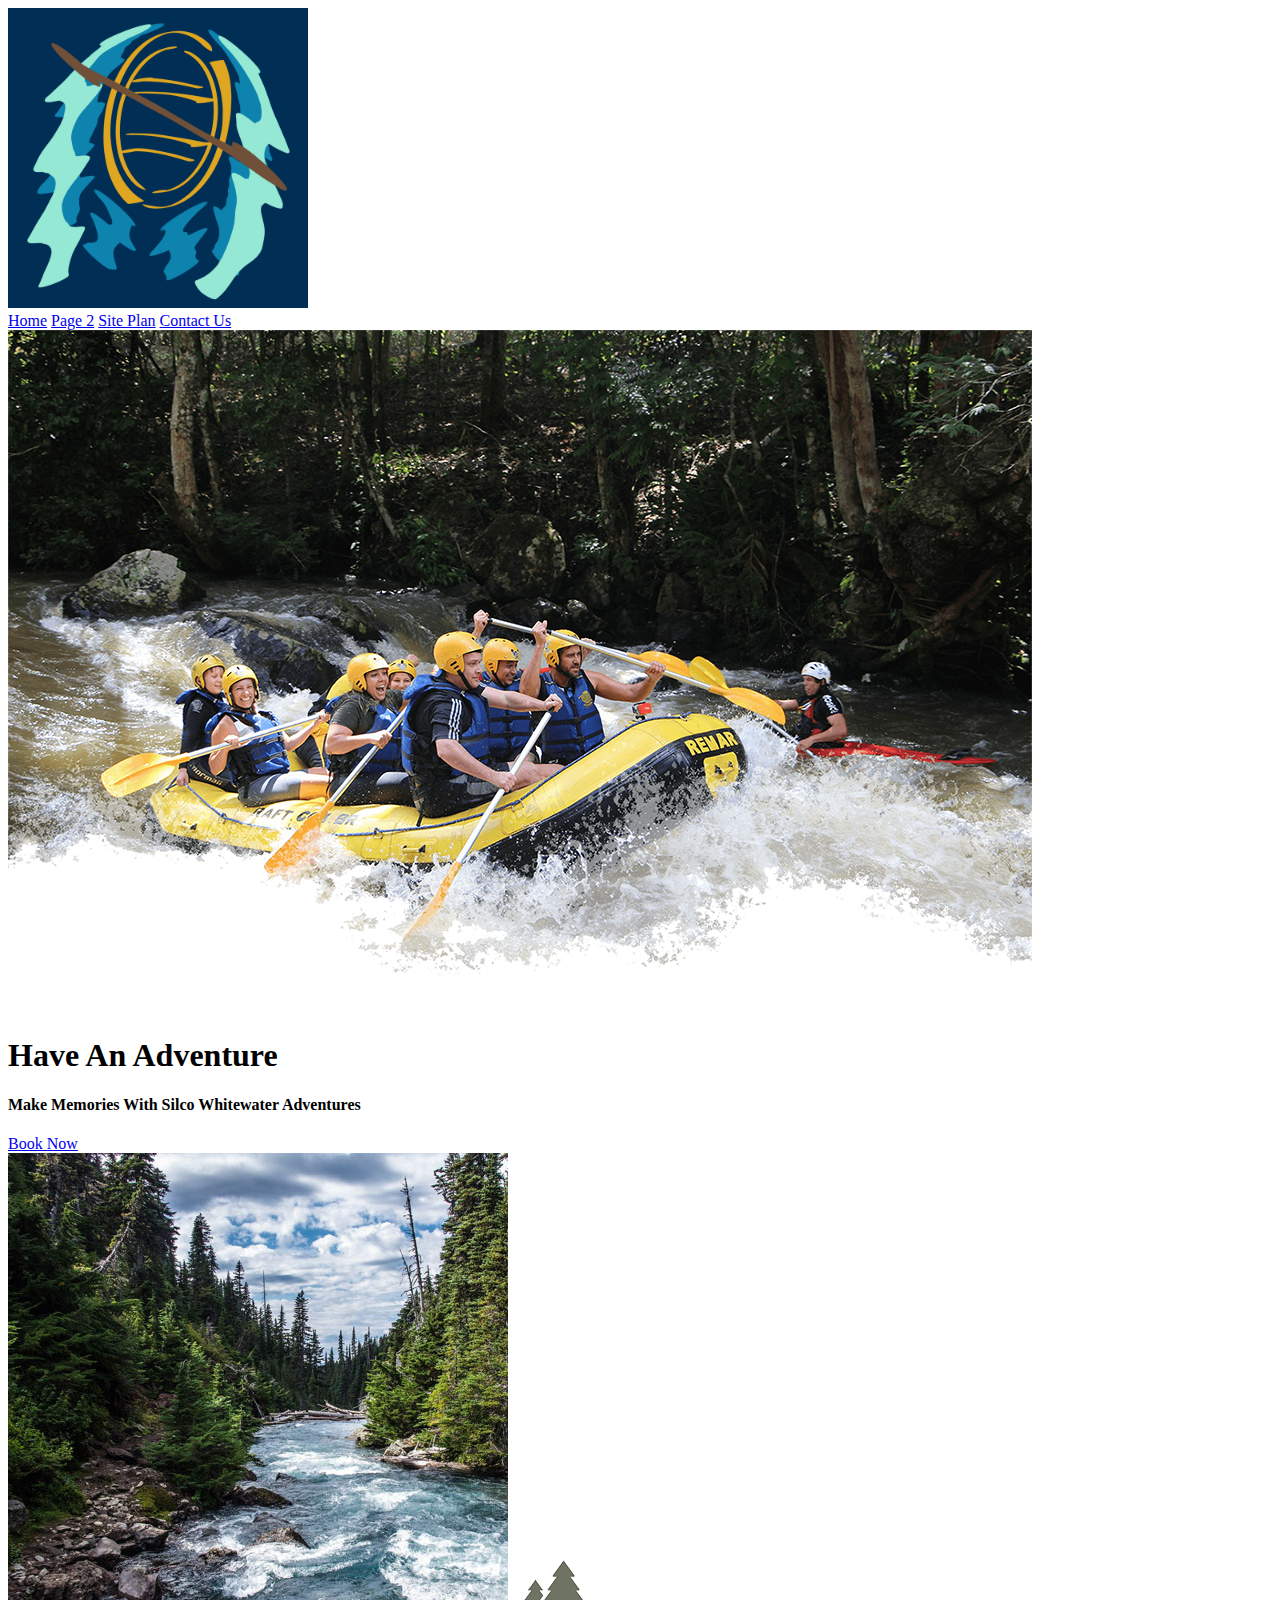
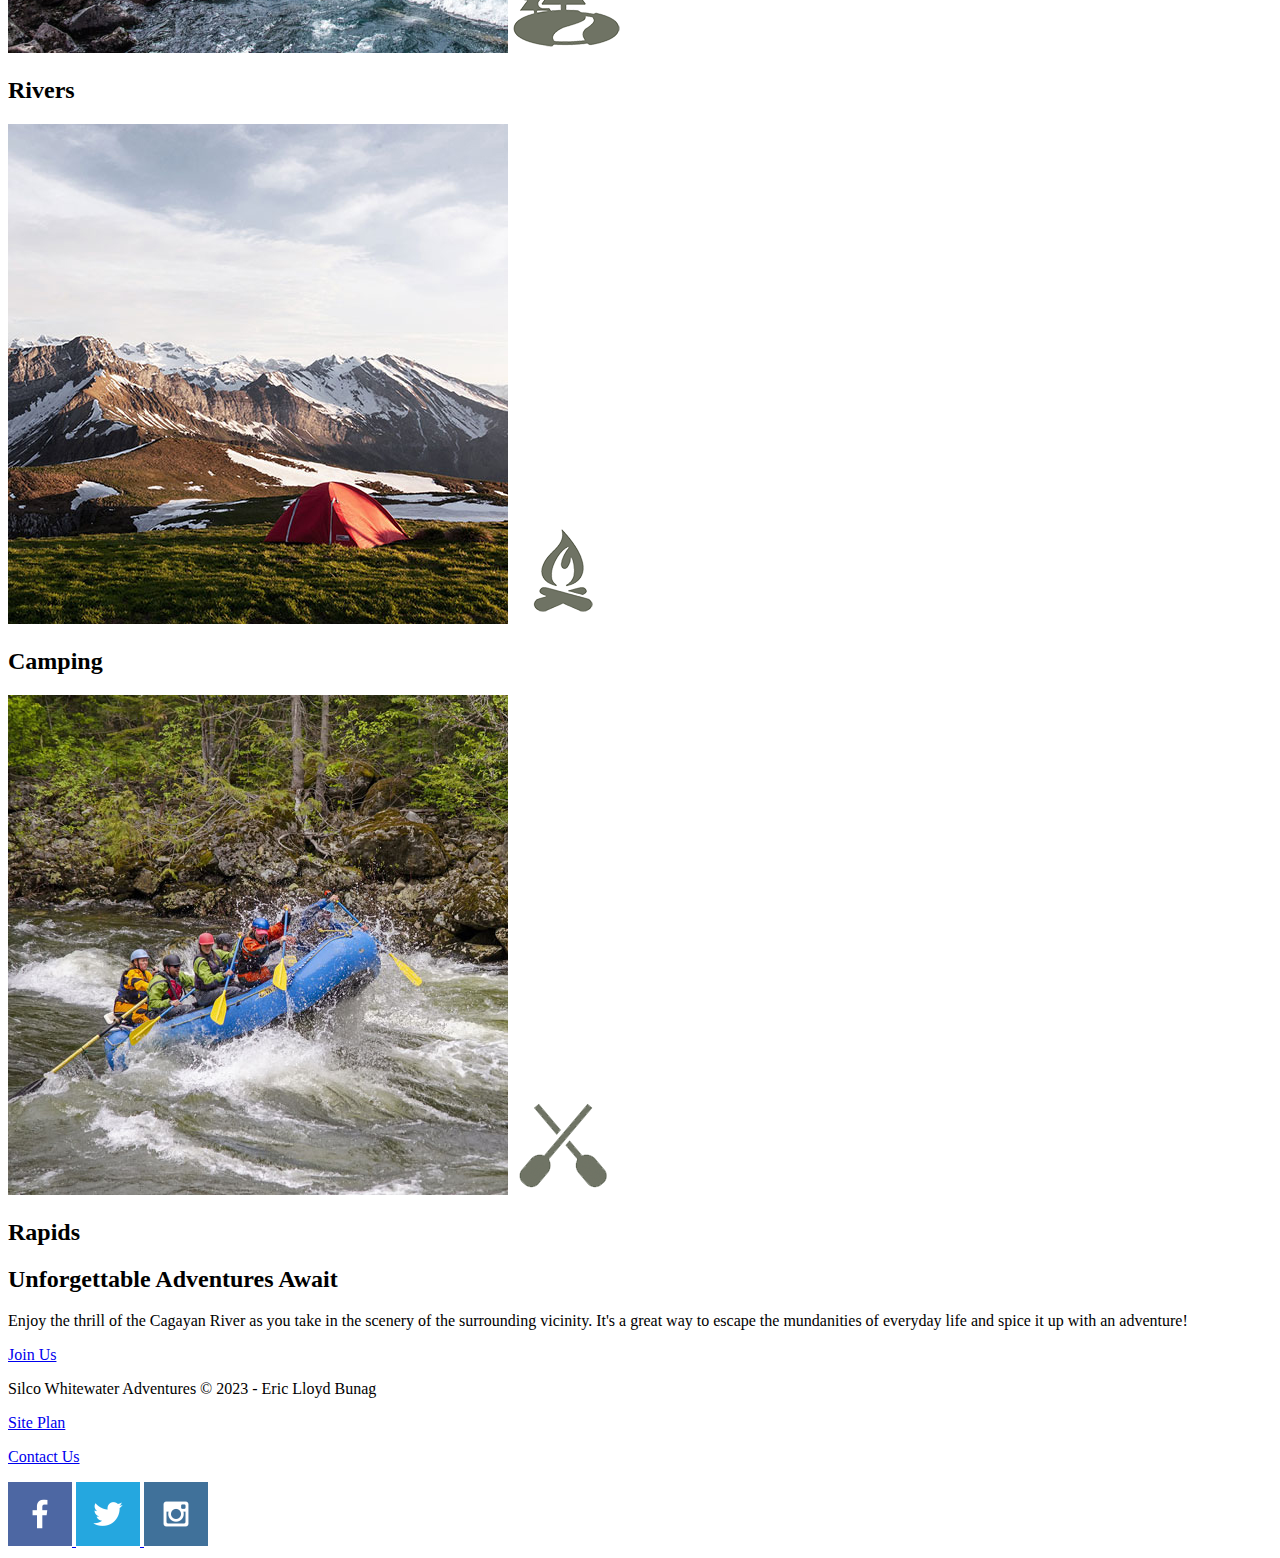
==== wwr/index.html @ 4bffbc76 "Added homepage for whitewater rafting site." ====
<!DOCTYPE html>
<html lang="en">
<head>
    <meta charset="UTF-8">
    <meta http-equiv="X-UA-Compatible" content="IE=edge">
    <meta name="viewport" content="width=device-width, initial-scale=1.0">
    <title>Silco Whitewater Adventures</title>
</head>
<body>
    <header>
        <a id="logo2hp" href="index.html">
            <img class="logo" src="silcowwrlogo.jpg" width="300" height="300" alt="Silco Logo">
        </a>
        <nav>
            <a href="index.html">Home</a>
            <a href="#">Page 2</a>
            <a href="site-plan-rafting.html">Site Plan</a>
            <a href="contactus.html">Contact Us</a>
        </nav>
    </header>
    <div id="hero">
        <div id="hero-box">
            <img id="hero-img" src="images/hero.png" alt="People enjoying kayaking">
        </div>
        <section id="hero-msg">
            <h1 class="home-title">
                Have An Adventure
            </h1>
            <h4>
                Make Memories With Silco Whitewater Adventures
            </h4>
            <div class="button-box">
                <a class="book" href="contactus.html">
                    Book Now
                </a>
            </div>
        </section>
    </div>
    <main class="home-grid">
        <section class="rivers-card">
            <img class="card-img" src="images/rivers.jpg" alt="river in forest">
            <img class="icon" src="images/river_icon.png" alt="river icon">
            <h2>Rivers</h2>
        </section>
        <section class="camping-card">
            <img class="card-img" src="images/camping.jpg" alt="tent in mountains">
            <img class="icon" src="images/fire_icon.png" alt="fire icon">
            <h2>Camping</h2>
        </section>
        <section class="rapids-card">
            <img class="card-img" src="images/rapids.jpg" alt="rafting boat">
            <img class="icon" src="images/oars.png" alt="oars icon">
            <h2>Rapids</h2>
        </section>
        <section class="msg">
            <h2>
                Unforgettable Adventures Await
            </h2>
            <p>
                Enjoy the thrill of the Cagayan River as you take in the scenery of the surrounding vicinity. 
                It's a great way to escape the mundanities of everyday life and spice it up with an adventure!
            </p>
        <a class='join' href="rivers.html">Join Us</a>
        </section>
    </main>
    <footer>
        <p>Silco Whitewater Adventures &copy; 2023 - Eric Lloyd Bunag</p>
        <p><a href="site-plan-rafting.html">Site Plan</a></p>
        <p><a href="contactus.html">Contact Us</a></p>
        <div class="social">
            <a href="https://facebook.com">
                <img src="images/facebook.png" alt="fb icon">
            </a>
            <a href="https://twitter.com">
                <img src="images/twitter.png" alt="twitter icon">
            </a>
            <a href="https://instagram.com">
                <img src="images/instagram.png" alt="instagram icon">
            </a>
        </div>
    </footer>
</body>
</html>
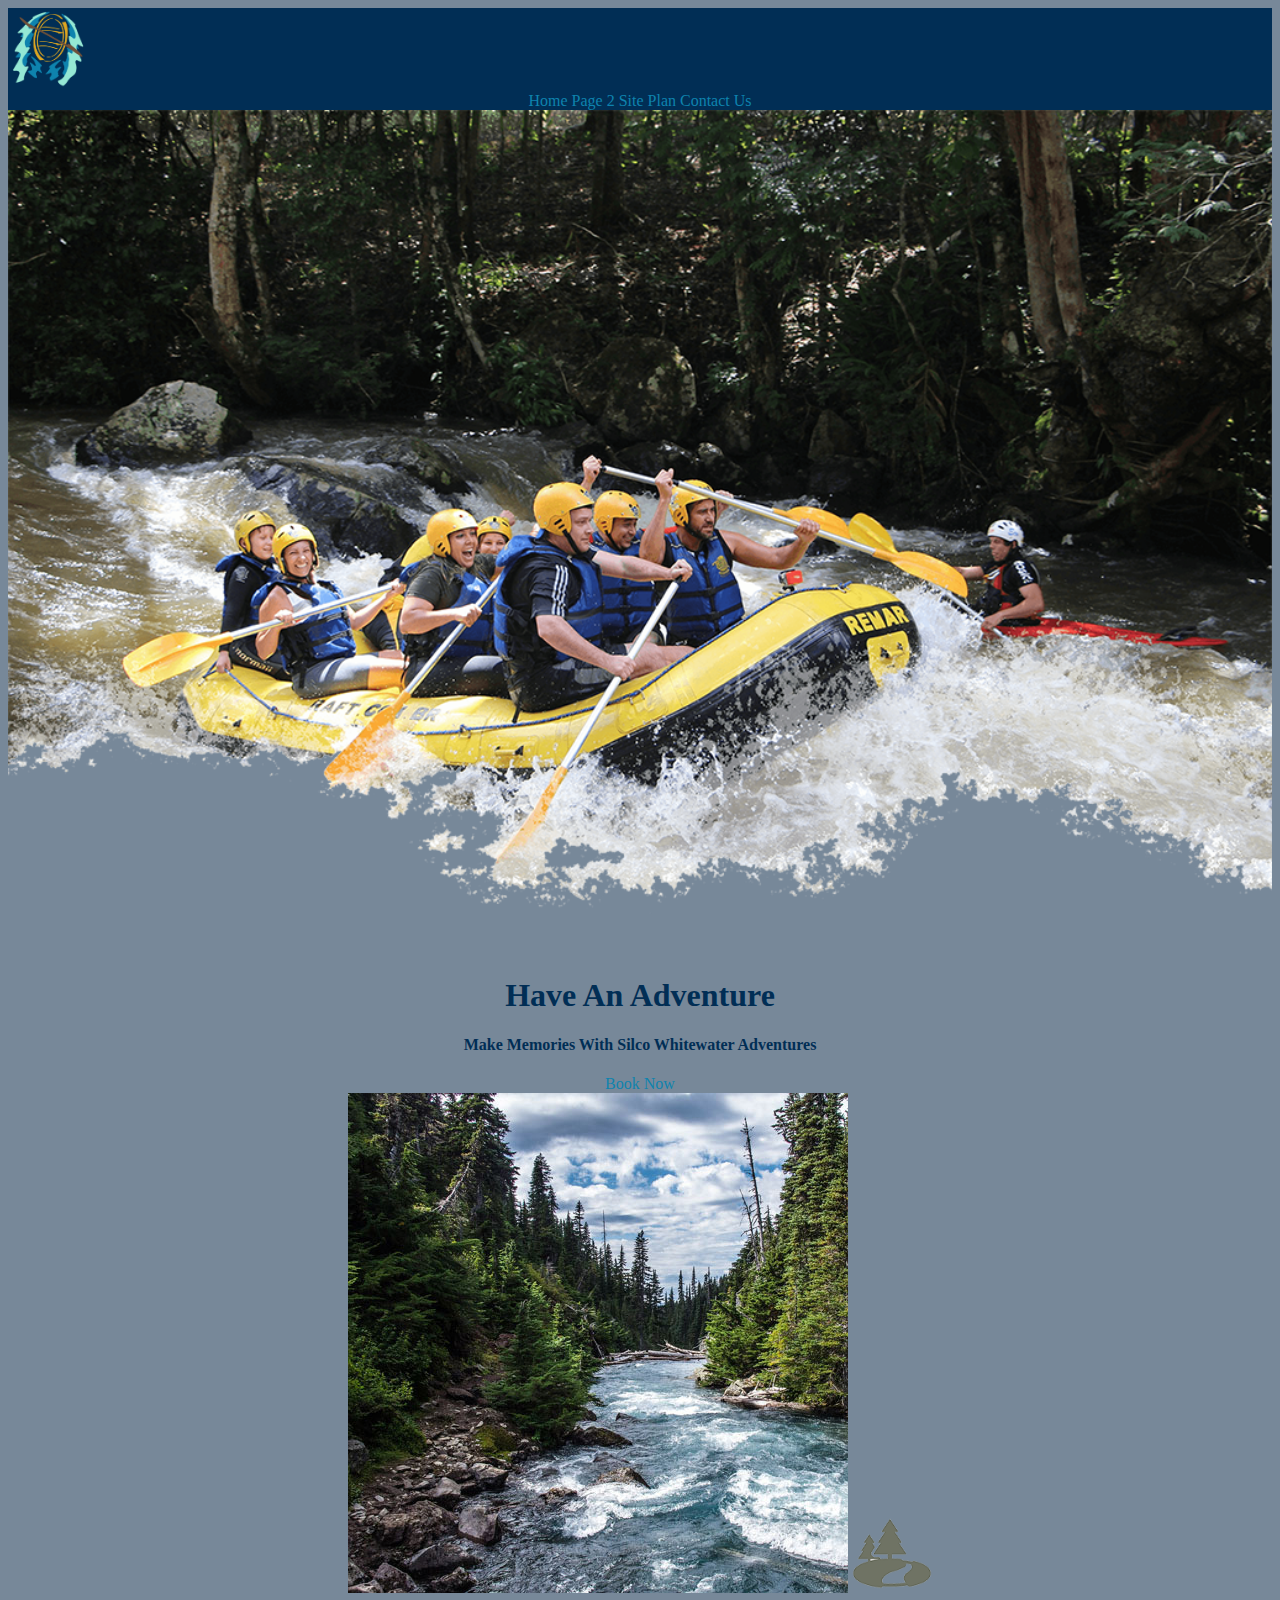
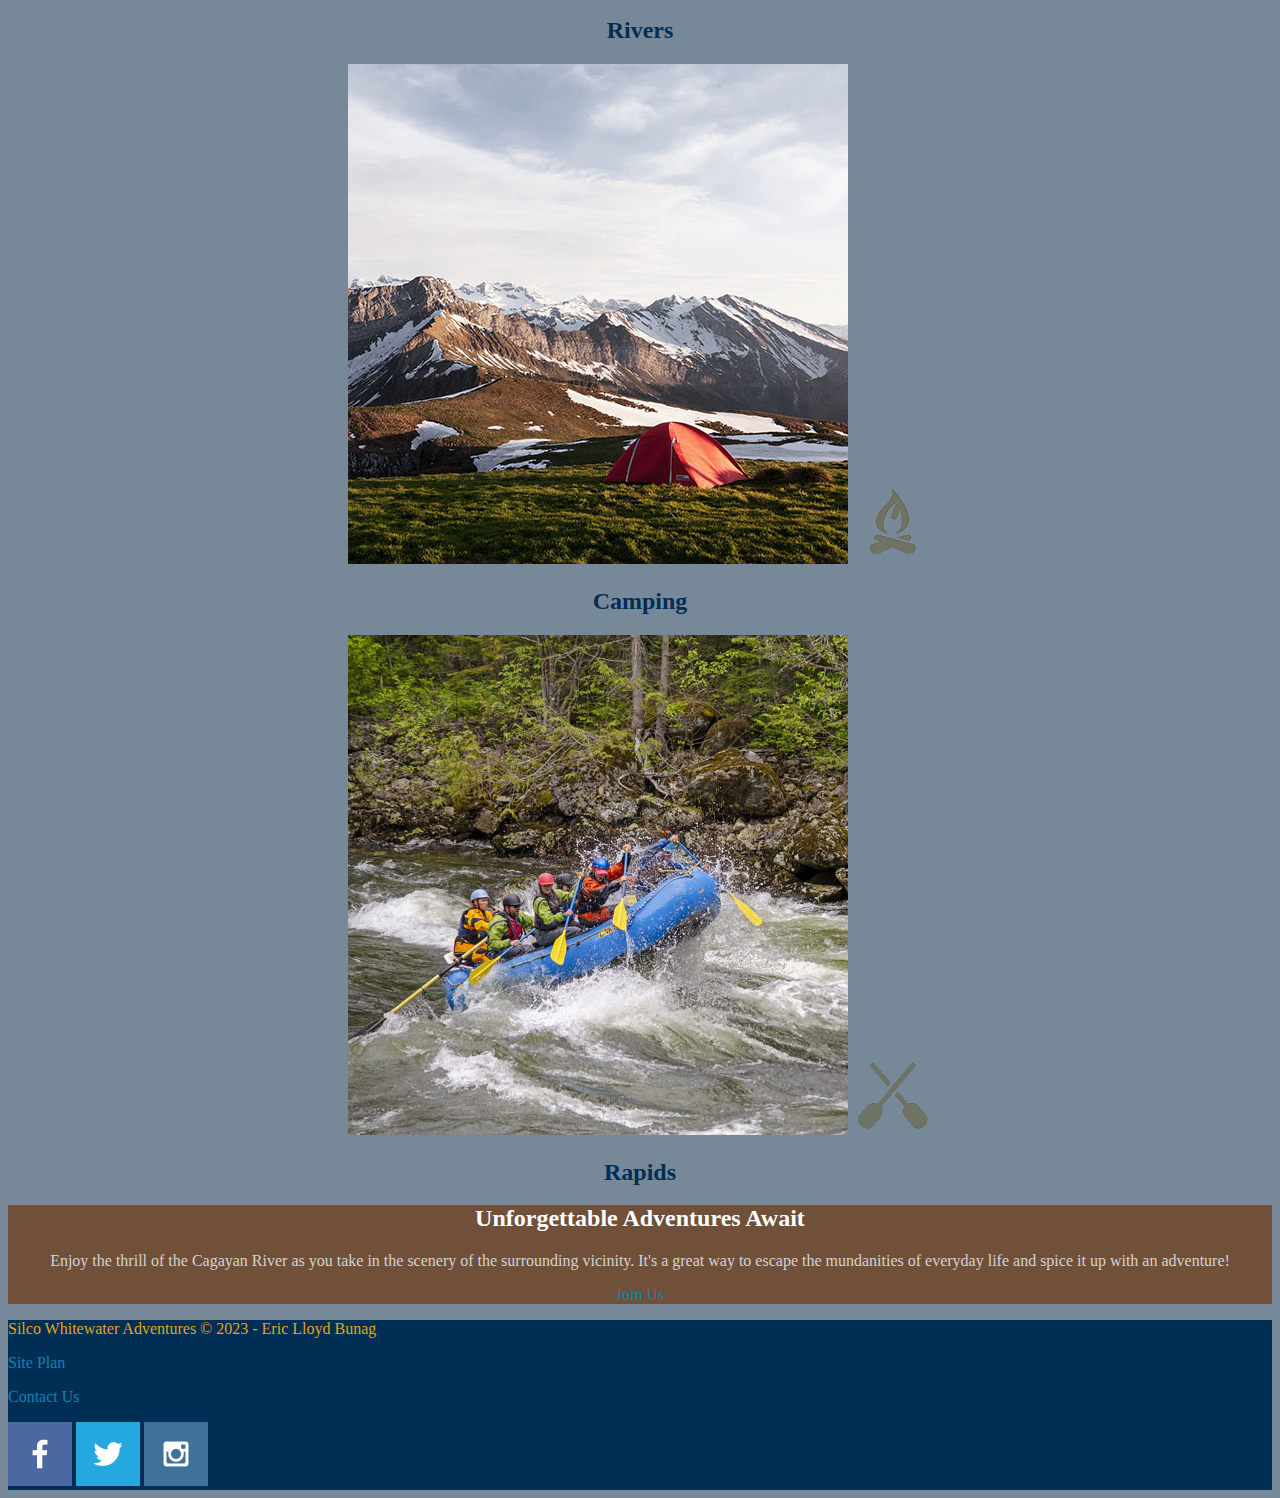
==== commit a827ede2: "Added CSS to Homepage" ====
--- a/wwr/index.html
+++ b/wwr/index.html
@@ -1,83 +1,87 @@
 <!DOCTYPE html>
 <html lang="en">
 <head>
+    <link rel="stylesheet" href="styles/style.css">
     <meta charset="UTF-8">
     <meta http-equiv="X-UA-Compatible" content="IE=edge">
     <meta name="viewport" content="width=device-width, initial-scale=1.0">
     <title>Silco Whitewater Adventures</title>
 </head>
 <body>
-    <header>
-        <a id="logo2hp" href="index.html">
-            <img class="logo" src="silcowwrlogo.jpg" width="300" height="300" alt="Silco Logo">
-        </a>
-        <nav>
-            <a href="index.html">Home</a>
-            <a href="#">Page 2</a>
-            <a href="site-plan-rafting.html">Site Plan</a>
-            <a href="contactus.html">Contact Us</a>
-        </nav>
-    </header>
-    <div id="hero">
-        <div id="hero-box">
-            <img id="hero-img" src="images/hero.png" alt="People enjoying kayaking">
+    <div id = "content">
+        <header>
+            <a id="logo2hp" href="index.html">
+                <img class="logo" src="silcowwrlogo.jpg" width="300" height="300" alt="Silco Logo">
+            </a>
+            <nav>
+                <a target="_blank" href="index.html">Home</a>
+                <a target="_blank" href="#">Page 2</a>
+                <a target="_blank" href="site-plan-rafting.html">Site Plan</a>
+                <a target="_blank" href="contactus.html">Contact Us</a>
+            </nav>
+        </header>
+        <div id="hero">
+            <div id="hero-box">
+                <img id="hero-img" src="images/hero.png" alt="People enjoying kayaking">
+            </div>
+            <section id="hero-msg">
+                <h1 class="home-title">
+                    Have An Adventure
+                </h1>
+                <h4>
+                    Make Memories With Silco Whitewater Adventures
+                </h4>
+                <div class="button-box">
+                    <a class="book" href="contactus.html">
+                        Book Now
+                    </a>
+                </div>
+            </section>
         </div>
-        <section id="hero-msg">
-            <h1 class="home-title">
-                Have An Adventure
-            </h1>
-            <h4>
-                Make Memories With Silco Whitewater Adventures
-            </h4>
-            <div class="button-box">
-                <a class="book" href="contactus.html">
-                    Book Now
+        <main class="home-grid">
+            <section class="rivers-card">
+                <img class="card-img" src="images/rivers.jpg" alt="river in forest">
+                <img class="icon" src="images/river_icon.png" alt="river icon">
+                <h2>Rivers</h2>
+            </section>
+            <section class="camping-card">
+                <img class="card-img" src="images/camping.jpg" alt="tent in mountains">
+                <img class="icon" src="images/fire_icon.png" alt="fire icon">
+                <h2>Camping</h2>
+            </section>
+            <section class="rapids-card">
+                <img class="card-img" src="images/rapids.jpg" alt="rafting boat">
+                <img class="icon" src="images/oars.png" alt="oars icon">
+                <h2>Rapids</h2>
+            </section>
+            <div i="background"></div>
+            <section class="msg">
+                <h2>
+                    Unforgettable Adventures Await
+                </h2>
+                <p>
+                    Enjoy the thrill of the Cagayan River as you take in the scenery of the surrounding vicinity. 
+                    It's a great way to escape the mundanities of everyday life and spice it up with an adventure!
+                </p>
+            <a class='join' href="rivers.html">Join Us</a>
+            </section>
+        </main>
+        <footer>
+            <p>Silco Whitewater Adventures &copy; 2023 - Eric Lloyd Bunag</p>
+            <p><a href="site-plan-rafting.html">Site Plan</a></p>
+            <p><a href="contactus.html">Contact Us</a></p>
+            <div class="social">
+                <a href="https://facebook.com">
+                    <img src="images/facebook.png" alt="fb icon">
+                </a>
+                <a href="https://twitter.com">
+                    <img src="images/twitter.png" alt="twitter icon">
+                </a>
+                <a href="https://instagram.com">
+                    <img src="images/instagram.png" alt="instagram icon">
                 </a>
             </div>
-        </section>
+        </footer>
     </div>
-    <main class="home-grid">
-        <section class="rivers-card">
-            <img class="card-img" src="images/rivers.jpg" alt="river in forest">
-            <img class="icon" src="images/river_icon.png" alt="river icon">
-            <h2>Rivers</h2>
-        </section>
-        <section class="camping-card">
-            <img class="card-img" src="images/camping.jpg" alt="tent in mountains">
-            <img class="icon" src="images/fire_icon.png" alt="fire icon">
-            <h2>Camping</h2>
-        </section>
-        <section class="rapids-card">
-            <img class="card-img" src="images/rapids.jpg" alt="rafting boat">
-            <img class="icon" src="images/oars.png" alt="oars icon">
-            <h2>Rapids</h2>
-        </section>
-        <section class="msg">
-            <h2>
-                Unforgettable Adventures Await
-            </h2>
-            <p>
-                Enjoy the thrill of the Cagayan River as you take in the scenery of the surrounding vicinity. 
-                It's a great way to escape the mundanities of everyday life and spice it up with an adventure!
-            </p>
-        <a class='join' href="rivers.html">Join Us</a>
-        </section>
-    </main>
-    <footer>
-        <p>Silco Whitewater Adventures &copy; 2023 - Eric Lloyd Bunag</p>
-        <p><a href="site-plan-rafting.html">Site Plan</a></p>
-        <p><a href="contactus.html">Contact Us</a></p>
-        <div class="social">
-            <a href="https://facebook.com">
-                <img src="images/facebook.png" alt="fb icon">
-            </a>
-            <a href="https://twitter.com">
-                <img src="images/twitter.png" alt="twitter icon">
-            </a>
-            <a href="https://instagram.com">
-                <img src="images/instagram.png" alt="instagram icon">
-            </a>
-        </div>
-    </footer>
 </body>
 </html>--- a/wwr/styles/style.css
+++ b/wwr/styles/style.css
@@ -0,0 +1,57 @@
+div content {
+    max-width: 1600px;
+    margin: 0 auto;
+}
+
+nav, #hero-msg h1, h4, .button-box, main section {
+    text-align: center;
+}
+
+#background {
+    height: 725px;
+}
+
+header, footer {
+    background-color: #012E55;
+    color: #DFA621;
+}
+
+body {
+    background-color: lightslategray;
+}
+
+nav a:hover, footer a:hover, .book:hover, .join:hover {
+    background-color: #0E83AE;
+    color: white;
+}
+
+nav a, footer a, .book, .join {
+    color: #0E83AE;
+    text-decoration: none;
+}
+
+.msg, .msg h2 {
+    background-color: #705039;
+    color: white;
+}
+
+#background {
+    background-color: #DFA621;
+}
+
+.msg p{
+    color: lightgrey;
+}
+
+.home-title, h4, h2 {
+    color: #012E55;
+}
+
+.logo, .icon {
+    width: 80px;
+    height: 80px;
+}
+
+#hero-img {
+    width: 100%;
+}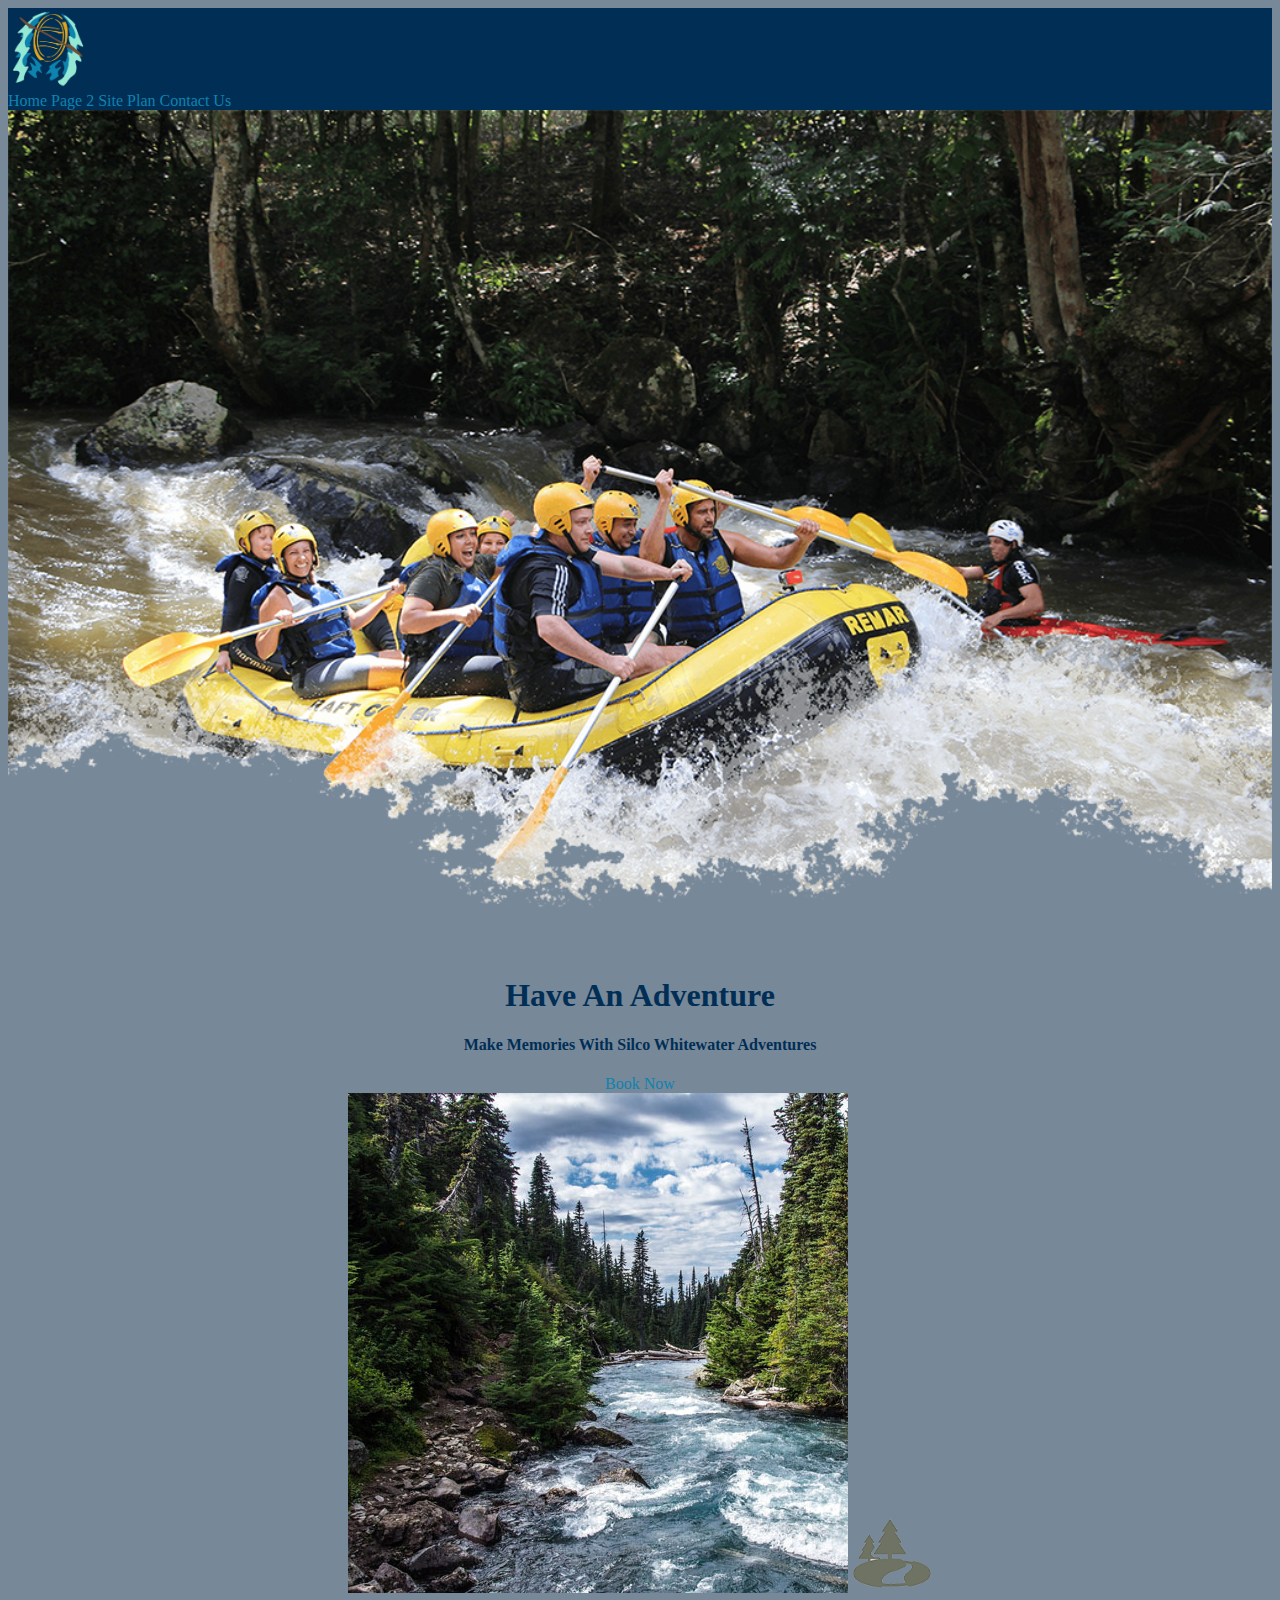
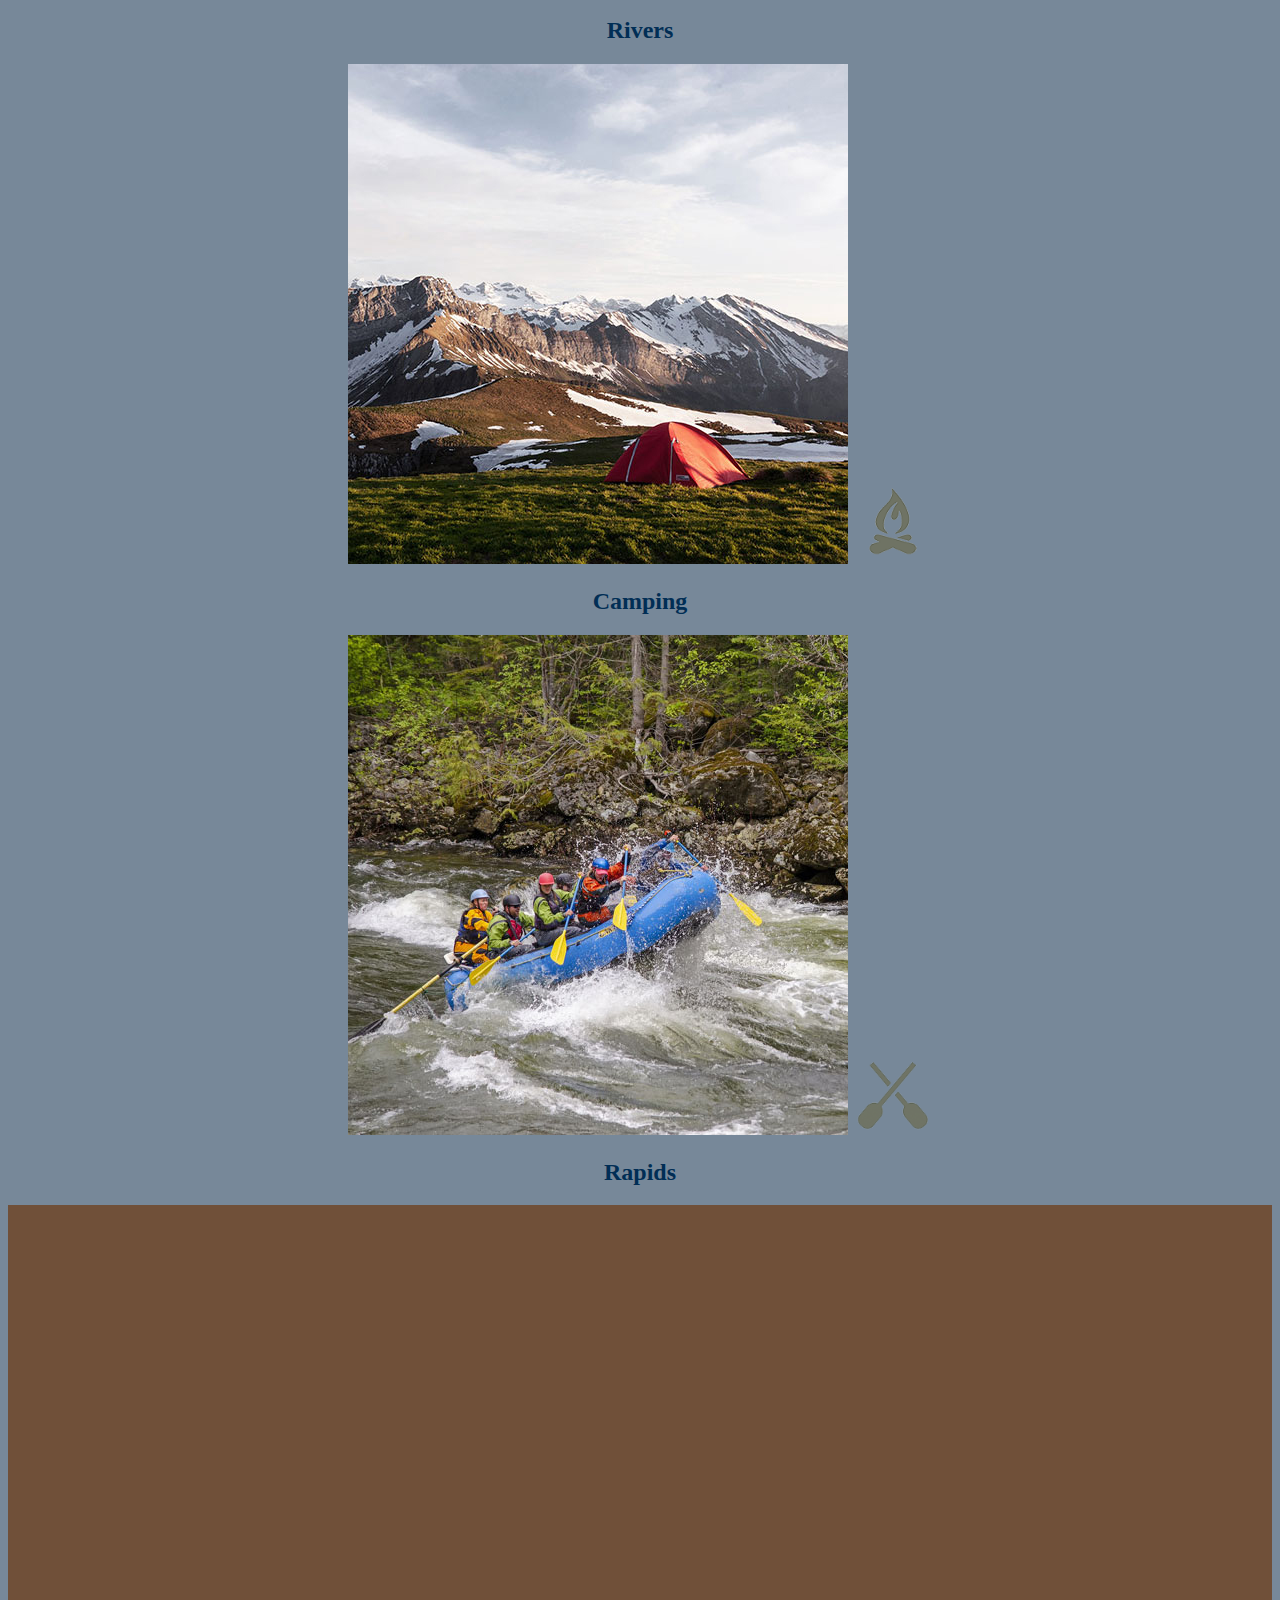
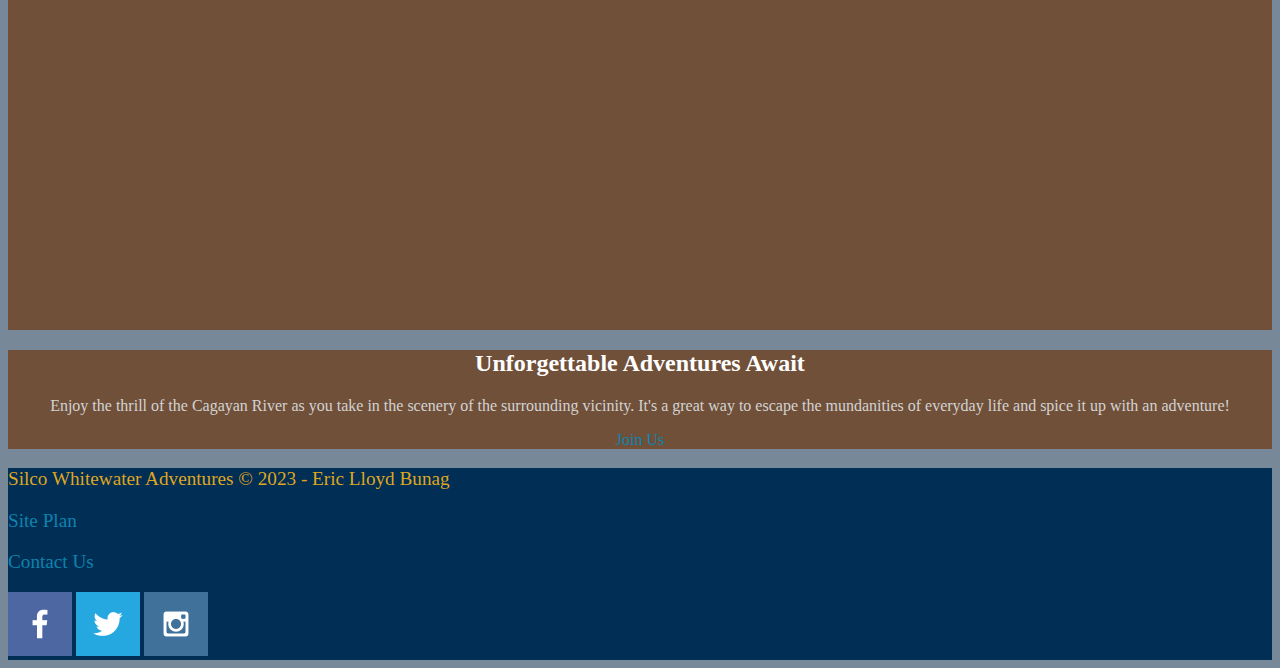
==== commit 4011477a: "Edited hp style 2" ====
--- a/wwr/index.html
+++ b/wwr/index.html
@@ -54,7 +54,7 @@
                 <img class="icon" src="images/oars.png" alt="oars icon">
                 <h2>Rapids</h2>
             </section>
-            <div i="background"></div>
+            <div id="background"></div>
             <section class="msg">
                 <h2>
                     Unforgettable Adventures Await
--- a/wwr/styles/style.css
+++ b/wwr/styles/style.css
@@ -3,7 +3,7 @@
     margin: 0 auto;
 }
 
-nav, #hero-msg h1, h4, .button-box, main section {
+#hero-msg h1, h4, .button-box, main section {
     text-align: center;
 }
 
@@ -36,7 +36,8 @@
 }
 
 #background {
-    background-color: #DFA621;
+    background-color: #705039;
+    height: 725px;
 }
 
 .msg p{
@@ -54,4 +55,12 @@
 
 #hero-img {
     width: 100%;
-}+}
+
+footer p {
+    font-size: 1.2em;
+}  
+
+footer p a:hover {
+    text-decoration: underline;
+}   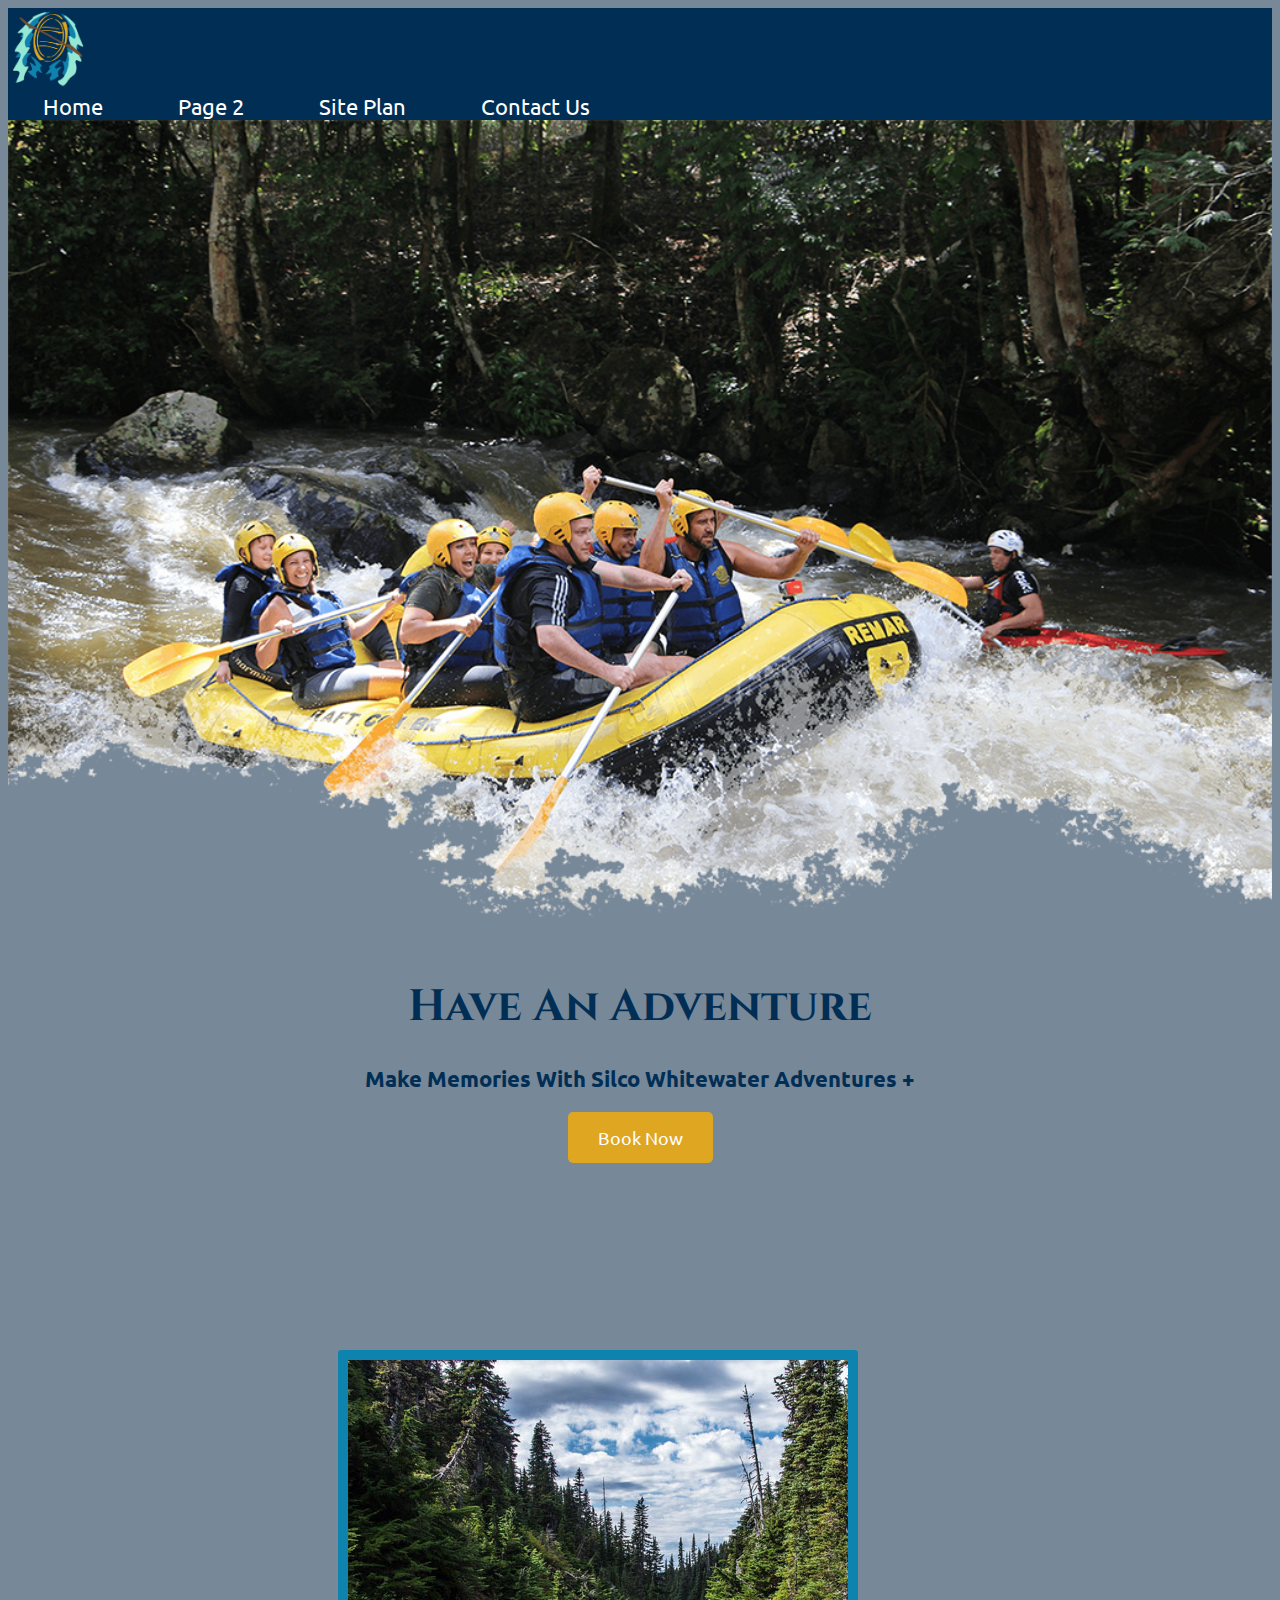
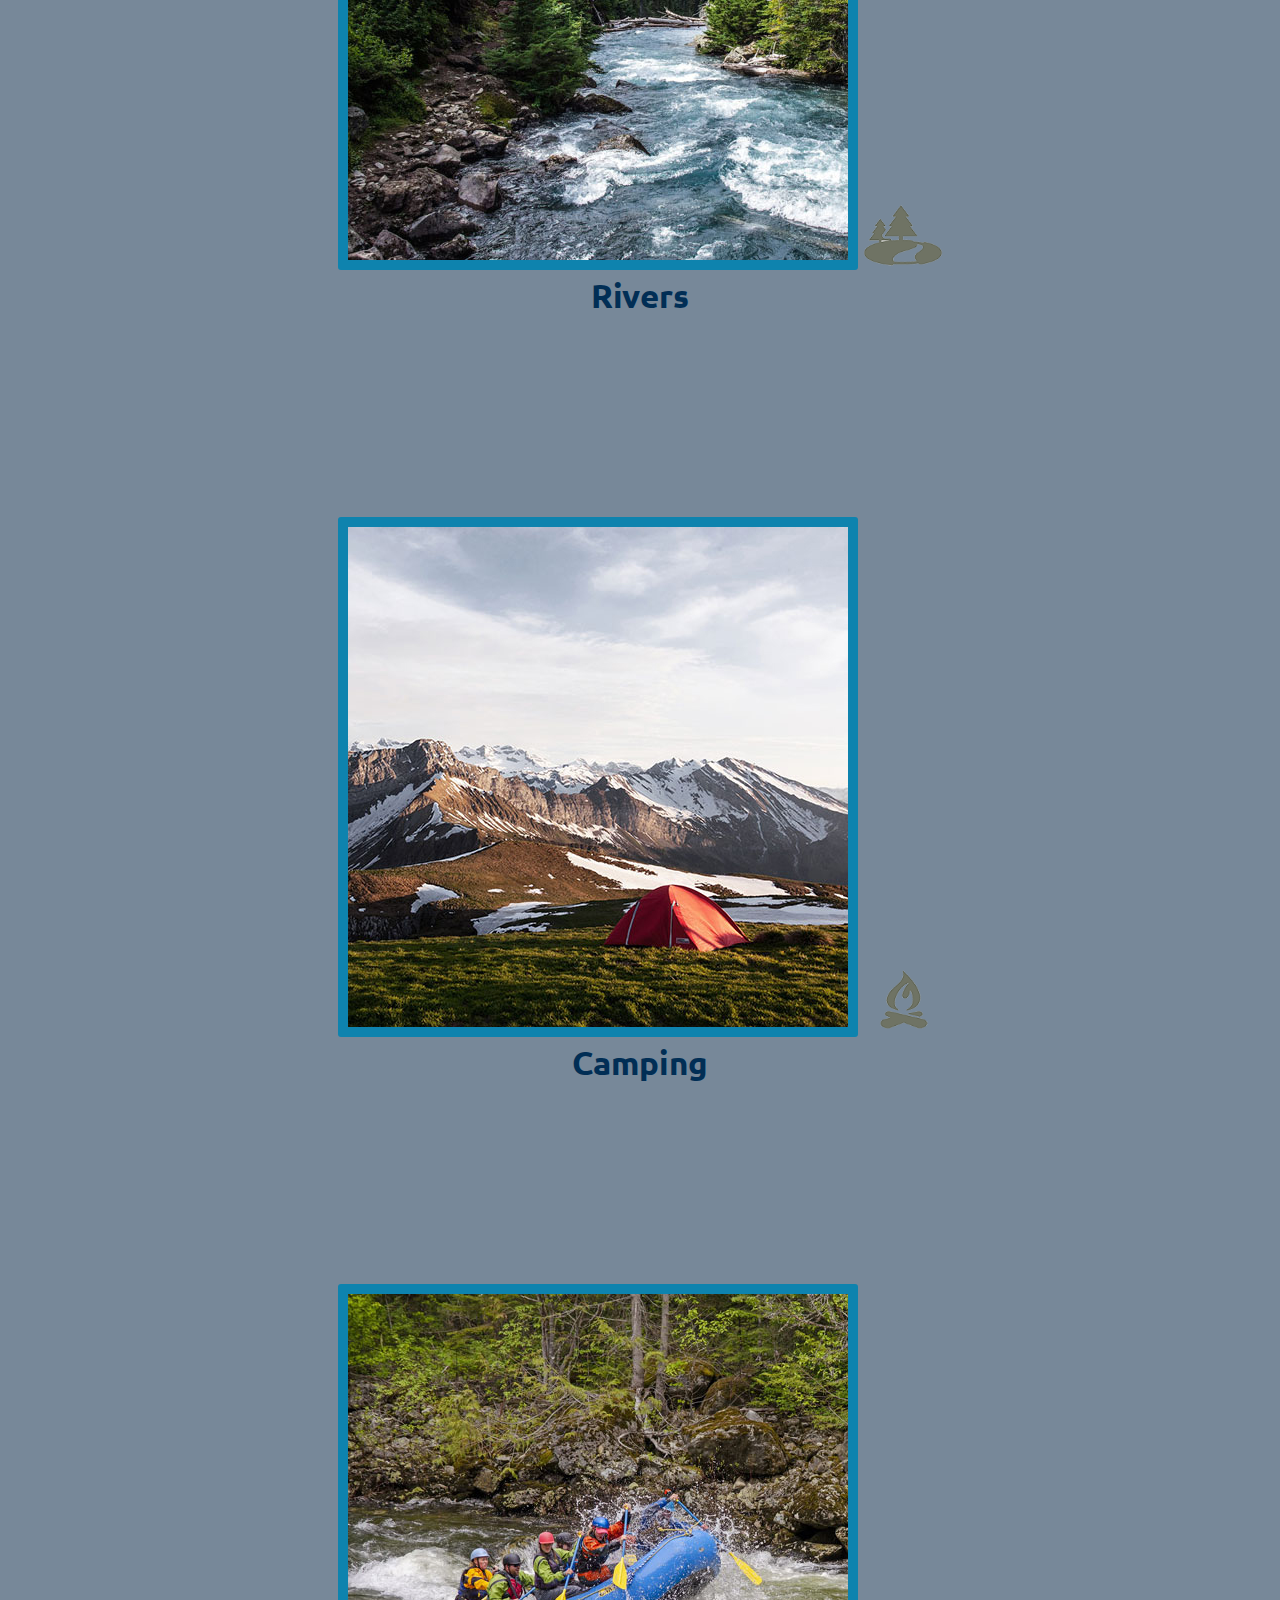
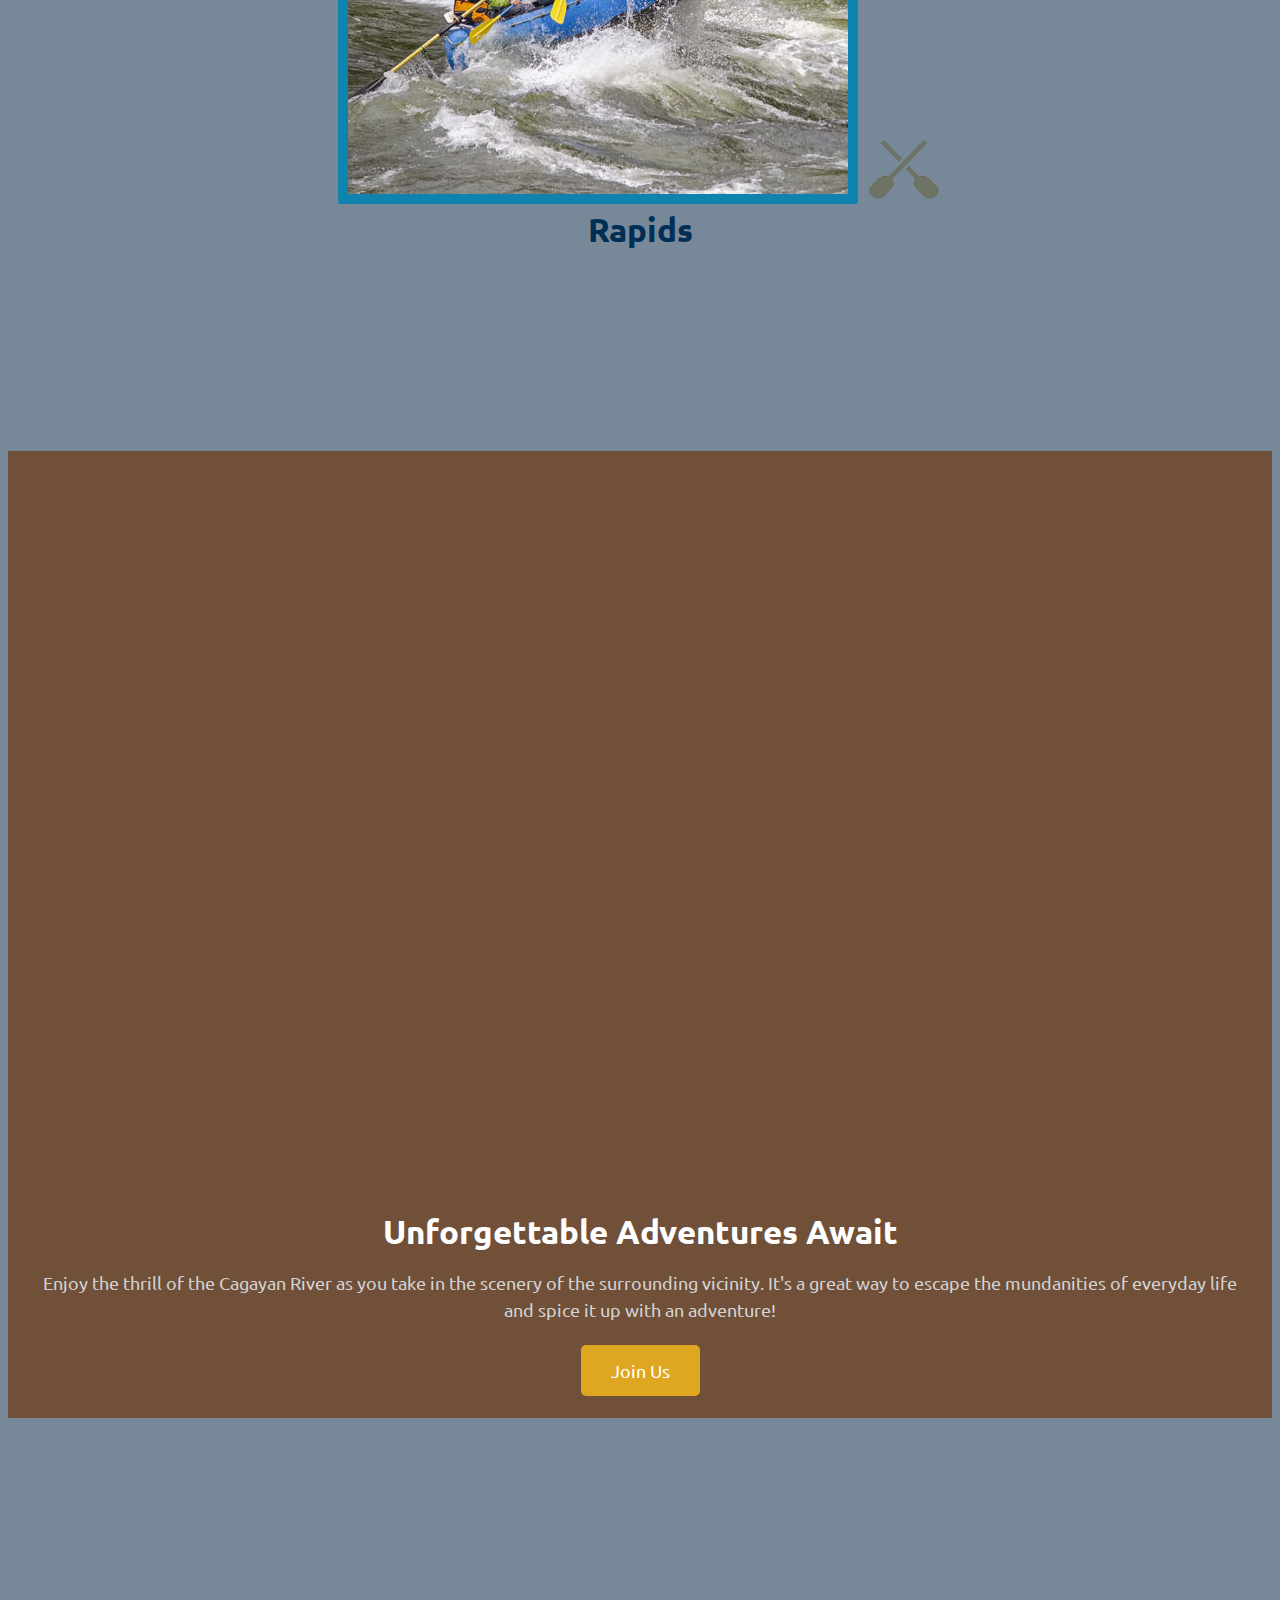
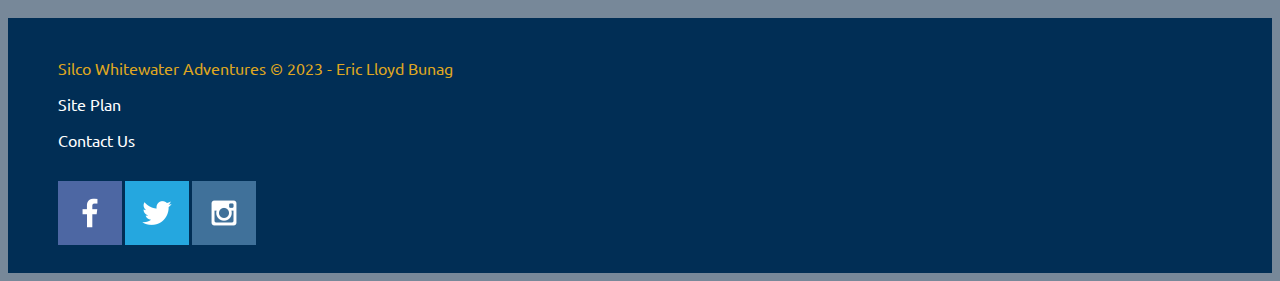
==== commit 9de8de4a: "Added font styles, sizes and boxes" ====
--- a/wwr/index.html
+++ b/wwr/index.html
@@ -30,7 +30,7 @@
                 </h1>
                 <h4>
                     Make Memories With Silco Whitewater Adventures
-                </h4>
++                </h4>
                 <div class="button-box">
                     <a class="book" href="contactus.html">
                         Book Now
--- a/wwr/styles/style.css
+++ b/wwr/styles/style.css
@@ -1,66 +1,104 @@
+@import url('https://fonts.googleapis.com/css2?family=Cinzel:wght@500&family=Inter:wght@300&family=Merriweather&family=Ubuntu&display=swap');
+
 div content {
     max-width: 1600px;
     margin: 0 auto;
 }
 
+/*The following are styles for text*/
+
 #hero-msg h1, h4, .button-box, main section {
     text-align: center;
 }
-
-#background {
-    height: 725px;
+main section img {
+    box-sizing: border-box;
 }
-
 header, footer {
     background-color: #012E55;
     color: #DFA621;
 }
-
 body {
     background-color: lightslategray;
+    font-size: 22px;
+    font-family: 'Ubuntu', 'Inter,', sans-serif;
 }
-
+.home-title {
+    font-size: 2em;
+    font-family: 'Cinzel', 'Merriweather', serif;
+    margin-top: 10px;
+}
+h2 {
+    margin: 0;
+}
 nav a:hover, footer a:hover, .book:hover, .join:hover {
     background-color: #0E83AE;
     color: white;
 }
-
+footer {
+    font-size: .6em;
+    padding: 25px 50px;
+    margin-top: 200px;
+}
+footer .social img {
+    padding-top: 15px;
+}
 nav a, footer a, .book, .join {
-    color: #0E83AE;
+    color: white;
     text-decoration: none;
 }
-
+nav a {
+    padding: 35px;
+}
+.book, .join{
+    background-color: #DFA621;
+    font-size: 18px;
+    padding: 15px 30px;
+    margin-top: 50px;
+    border-radius: 5px;
+}
 .msg, .msg h2 {
     background-color: #705039;
     color: white;
 }
-
+.msg {
+    padding: 35px;
+}
 #background {
     background-color: #705039;
     height: 725px;
 }
-
 .msg p{
     color: lightgrey;
+    line-height: 1.5em;
+    font-size: .8em;
+    padding-bottom: 15px;
 }
-
 .home-title, h4, h2 {
     color: #012E55;
 }
-
 .logo, .icon {
     width: 80px;
     height: 80px;
 }
-
 #hero-img {
     width: 100%;
 }
-
 footer p {
     font-size: 1.2em;
 }  
-
 footer p a:hover {
     text-decoration: underline;
-}   +}
+#logo_link {
+    padding-top: 5px;
+}
+.icon {
+    padding-top: 10px;
+}
+.rivers-card, .camping-card, .rapids-card{
+    margin: 200px 0;
+}
+.card-img {
+    border: 10px solid #0E83AE;
+    border-radius: 3px;
+}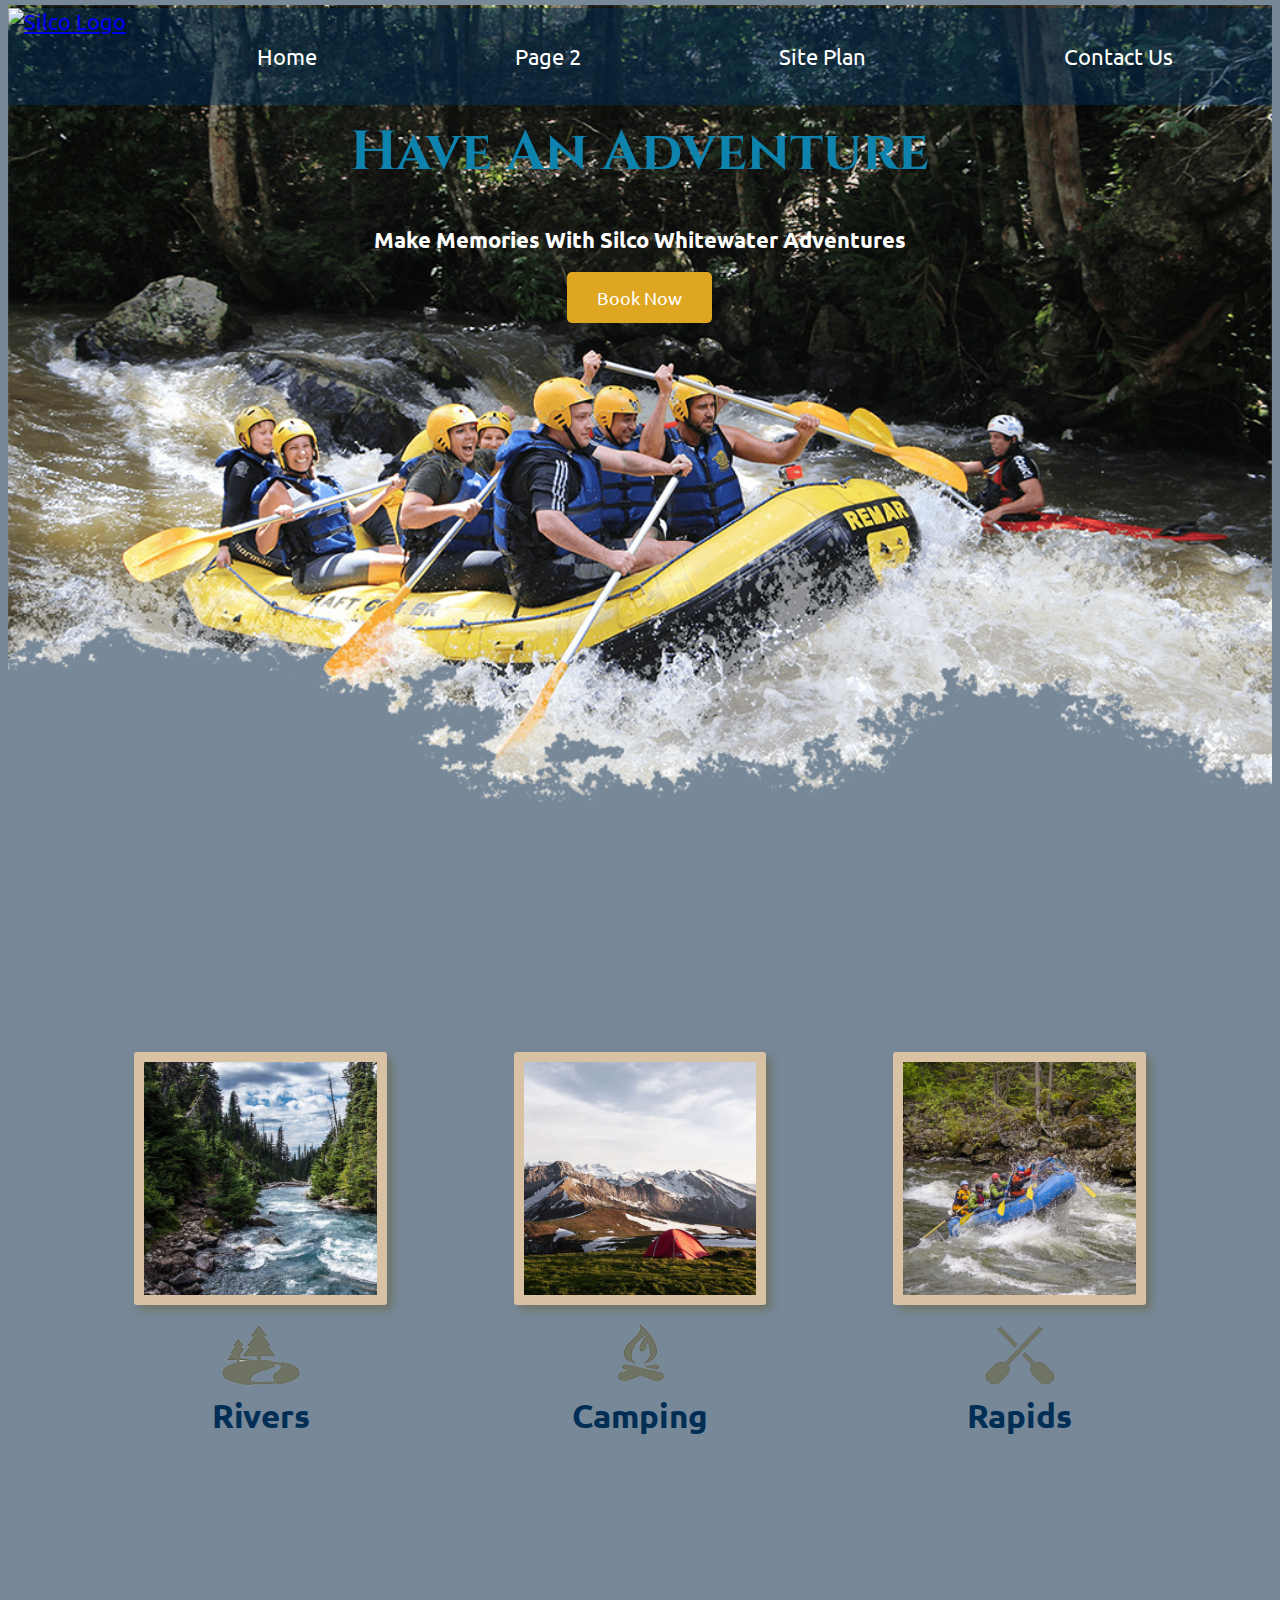
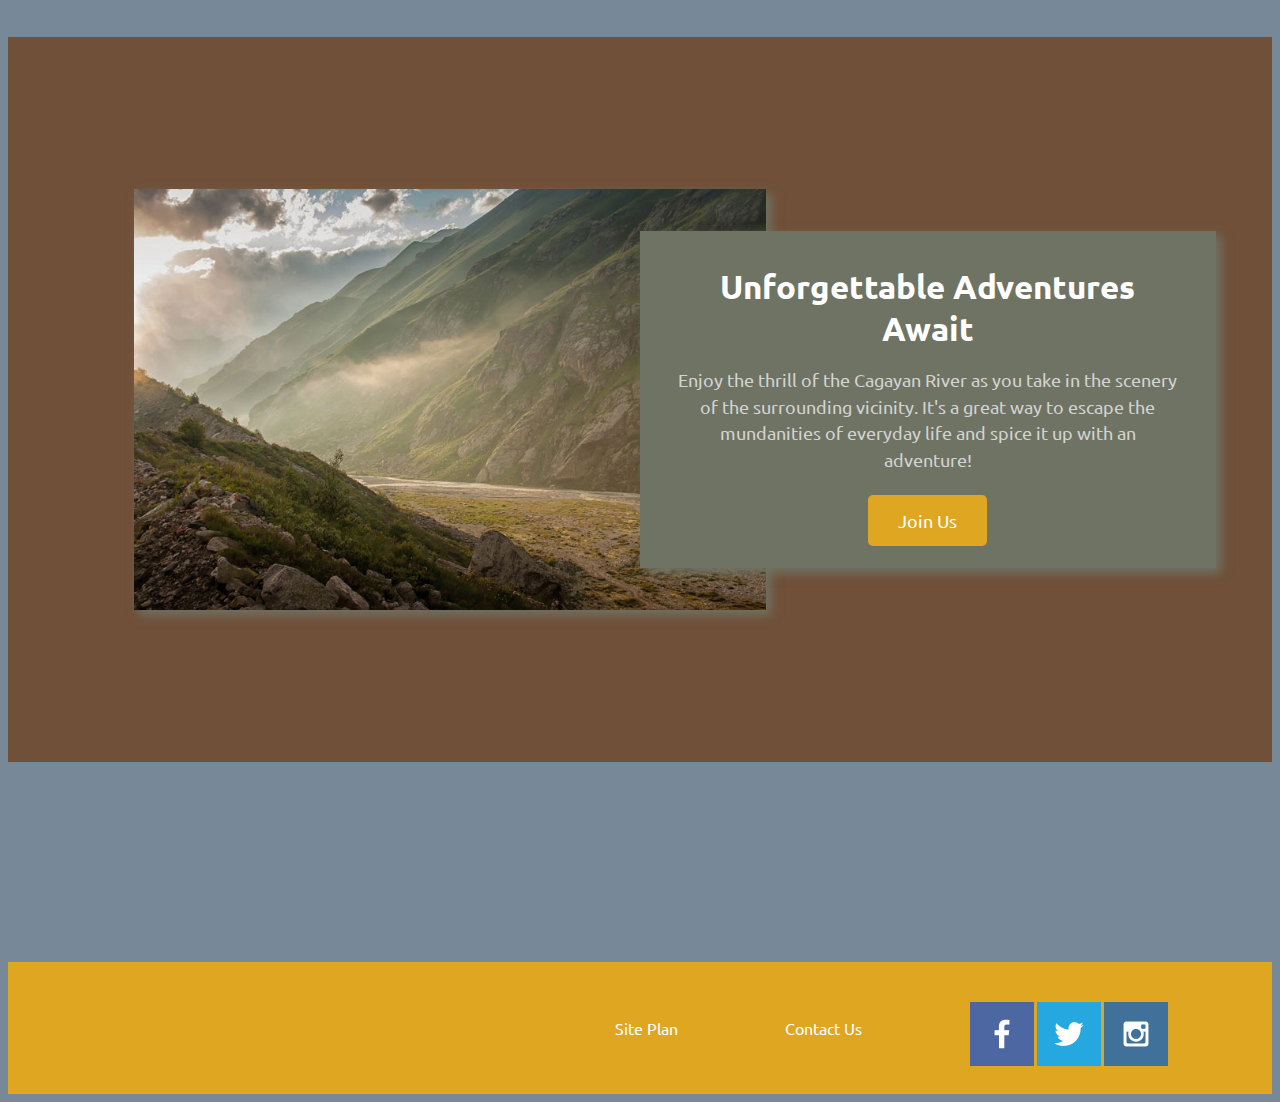
==== commit 3d67e2b4: "finished the rafting website design" ====
--- a/wwr/index.html
+++ b/wwr/index.html
@@ -11,7 +11,7 @@
     <div id = "content">
         <header>
             <a id="logo2hp" href="index.html">
-                <img class="logo" src="silcowwrlogo.jpg" width="300" height="300" alt="Silco Logo">
+                <img class="logo" src="silco logo.png" width="300" height="300" alt="Silco Logo">
             </a>
             <nav>
                 <a target="_blank" href="index.html">Home</a>
@@ -30,7 +30,7 @@
                 </h1>
                 <h4>
                     Make Memories With Silco Whitewater Adventures
-+                </h4>
+                </h4>
                 <div class="button-box">
                     <a class="book" href="contactus.html">
                         Book Now
@@ -55,6 +55,7 @@
                 <h2>Rapids</h2>
             </section>
             <div id="background"></div>
+            <img class="mountains" src="images/mountains.jpg" alt="Misty mountains">
             <section class="msg">
                 <h2>
                     Unforgettable Adventures Await
--- a/wwr/styles/style.css
+++ b/wwr/styles/style.css
@@ -13,7 +13,11 @@
 main section img {
     box-sizing: border-box;
 }
-header, footer {
+header{
+    background-color: rgba(1, 46, 85, 0.5);
+}
+
+footer {
     background-color: #012E55;
     color: #DFA621;
 }
@@ -57,7 +61,6 @@
     border-radius: 5px;
 }
 .msg, .msg h2 {
-    background-color: #705039;
     color: white;
 }
 .msg {
@@ -101,4 +104,163 @@
 .card-img {
     border: 10px solid #0E83AE;
     border-radius: 3px;
+}
+
+header {
+    display: grid;
+    grid-template-columns: 150px auto;
+} 
+
+nav {
+    display: flex;
+    justify-content: space-around;
+}
+
+#logo_link {
+    padding-top: 5px;
+    justify-self: center;
+    align-self: center;
+}
+
+#hero {
+    display: grid;
+    grid-template-columns: 1fr 3fr 1fr;
+    margin-top: -100px; 
+}
+
+#hero-box {
+    grid-column: 1/4;
+    grid-row: 1/3;
+    z-index: -1;
+}
+
+#hero-msg {
+    grid-column: 2/3;
+    grid-row: 1/2;
+    margin-top: 100px;
+}
+
+#hero-msg h1{
+    font-size: 250%;
+    color: #0E83AE;
+}
+
+#hero-msg h4{
+    color: white;
+}
+
+.home-grid {
+    display: grid;
+    grid-template-columns: repeat(10, 1fr);
+}
+
+.card-img, .mountains {
+    width: 100%;
+    grid-column: 2 / 7;
+    grid-row: 5 / 8;
+}
+
+.card-img, .rivers-card {
+    width: 100%;
+    grid-column: 2 / 4;
+    grid-row: 2 / 3;
+}
+
+.card-img, .camping-card {
+    width: 100%;
+    grid-column: 5 / 7;
+    grid-row: 2 / 3;
+}
+
+.card-img, .rapids-card {
+    width: 100%;
+    grid-column: 8 / 10;
+    grid-row: 2 / 3;
+}
+
+#background {
+    width: 100%;
+    grid-column: 1 / 11;
+    grid-row: 4 / 9;
+}
+
+.msg {
+    width: 100%;
+    grid-column: 6 / 10;
+    grid-row: 6 / 7;
+}
+
+footer {
+    background-color: #DFA621;
+    padding: 25px 50px;
+    margin-top: 200px; 
+    display: flex;
+    justify-content: space-around;
+    align-items: center;
+}
+
+.card-img {
+    border: 10px solid #d9c2a3;
+    transition: transform .5s;
+    box-shadow: 5px 5px 10px #6f7364;
+}
+.card-img:hover {
+    opacity: .6;
+    transform: scale(1.1);
+}
+
+.msg {
+    background-color: #6f7364;
+    padding: 35px;
+    grid-column: 6/10;
+    grid-row: 6/7;
+    box-shadow: 5px 5px 10px #6f7364;
+}
+.mountains {
+    width: 100%;
+    grid-column: 2/7;
+    grid-row: 5/8;
+    box-shadow: 5px 5px 10px #6f7364;
+}
+
+@media screen and (max-width: 900px) {
+    #hero, .home-grid {
+        display: block;
+        height: auto;
+    }
+    nav, footer {
+        flex-direction: column;
+    }
+    nav a {
+        display: block;
+        padding: 15px;
+    }
+    #hero {
+        margin-top: 0;
+    }
+    #hero-msg {
+        margin-top: 0;
+    }
+    #hero-msg h4 {
+        display: none;
+    }
+    .home-title {
+        font-size: 25px;
+        color: #6f7364;
+    }
+    .rivers-card, .camping-card, .rapids-card { 
+        margin: 50px auto;
+        width: 60%;
+    }
+    #background {
+        display: none;
+    }
+    .mountains, .msg {
+        width: 80%;
+        display: block;
+        margin: 0 auto;
+    }
+    footer {
+        margin-top: 25px;
+    }
 }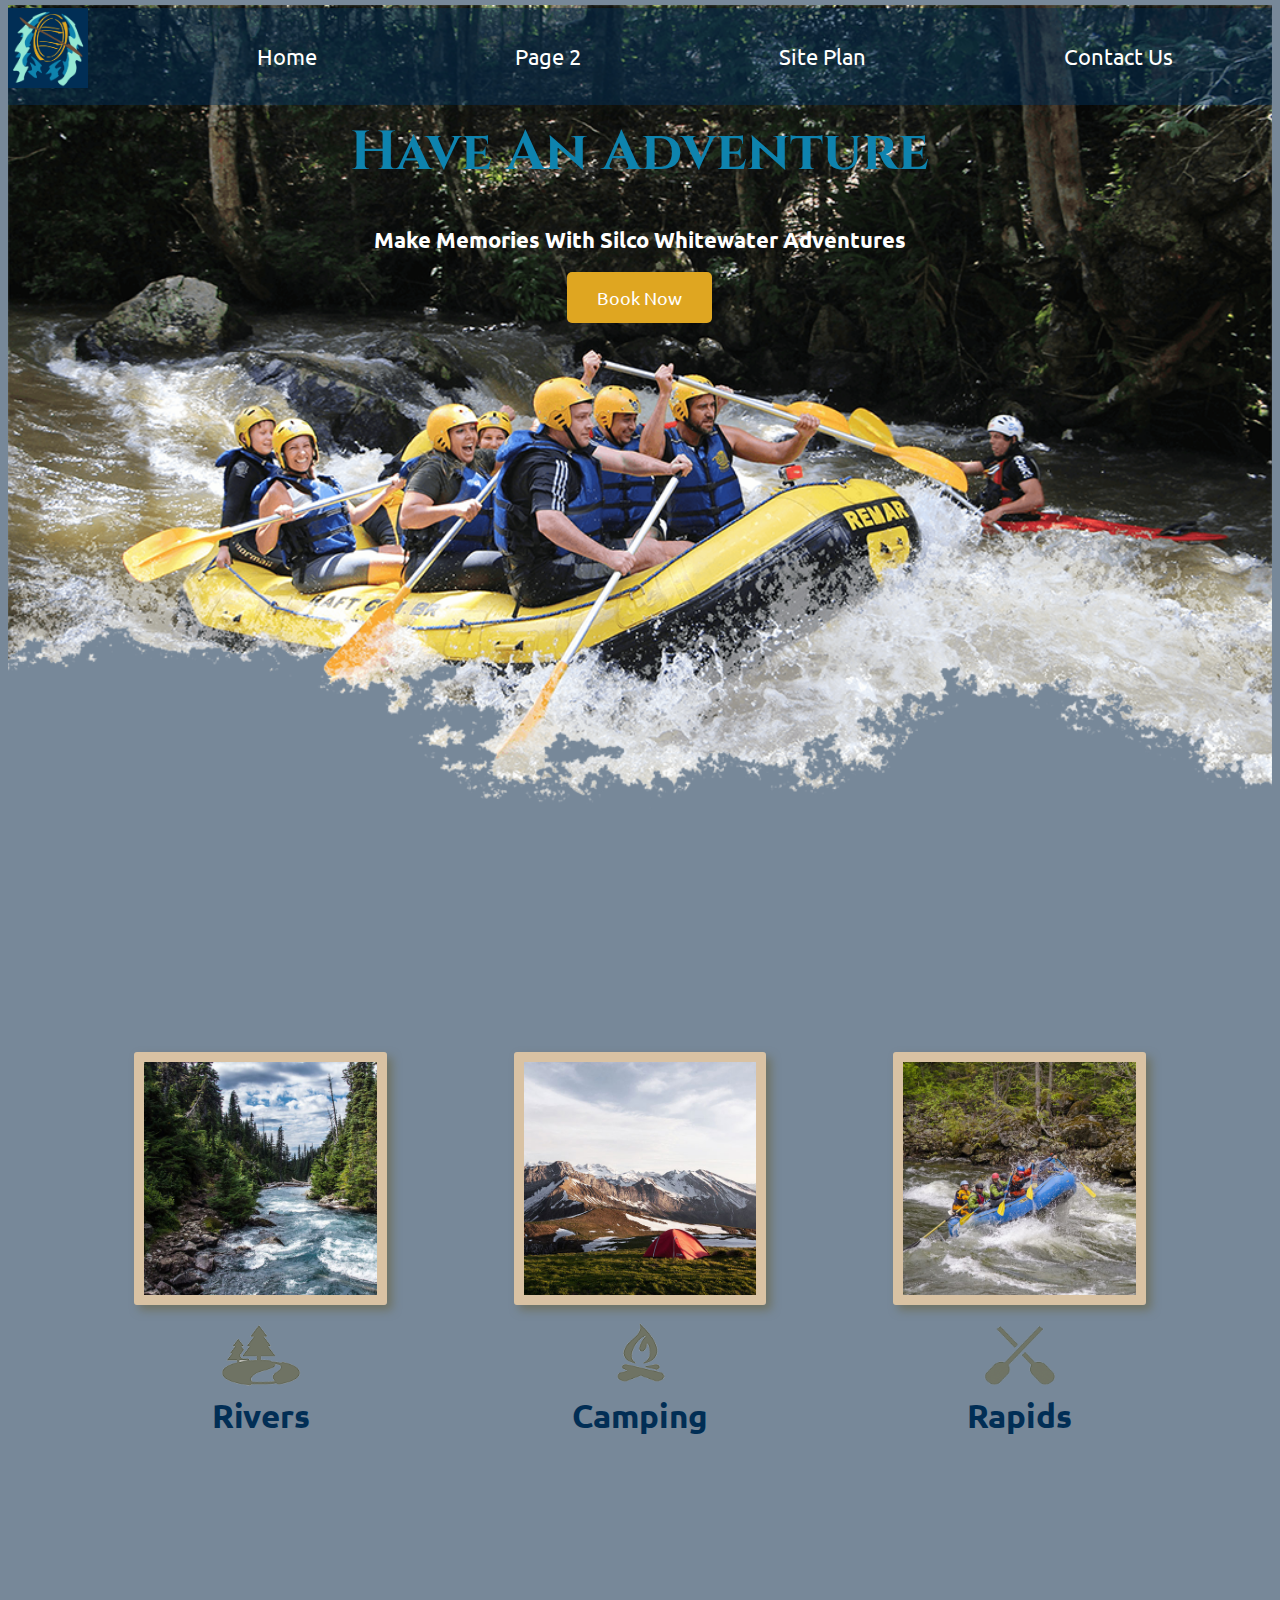
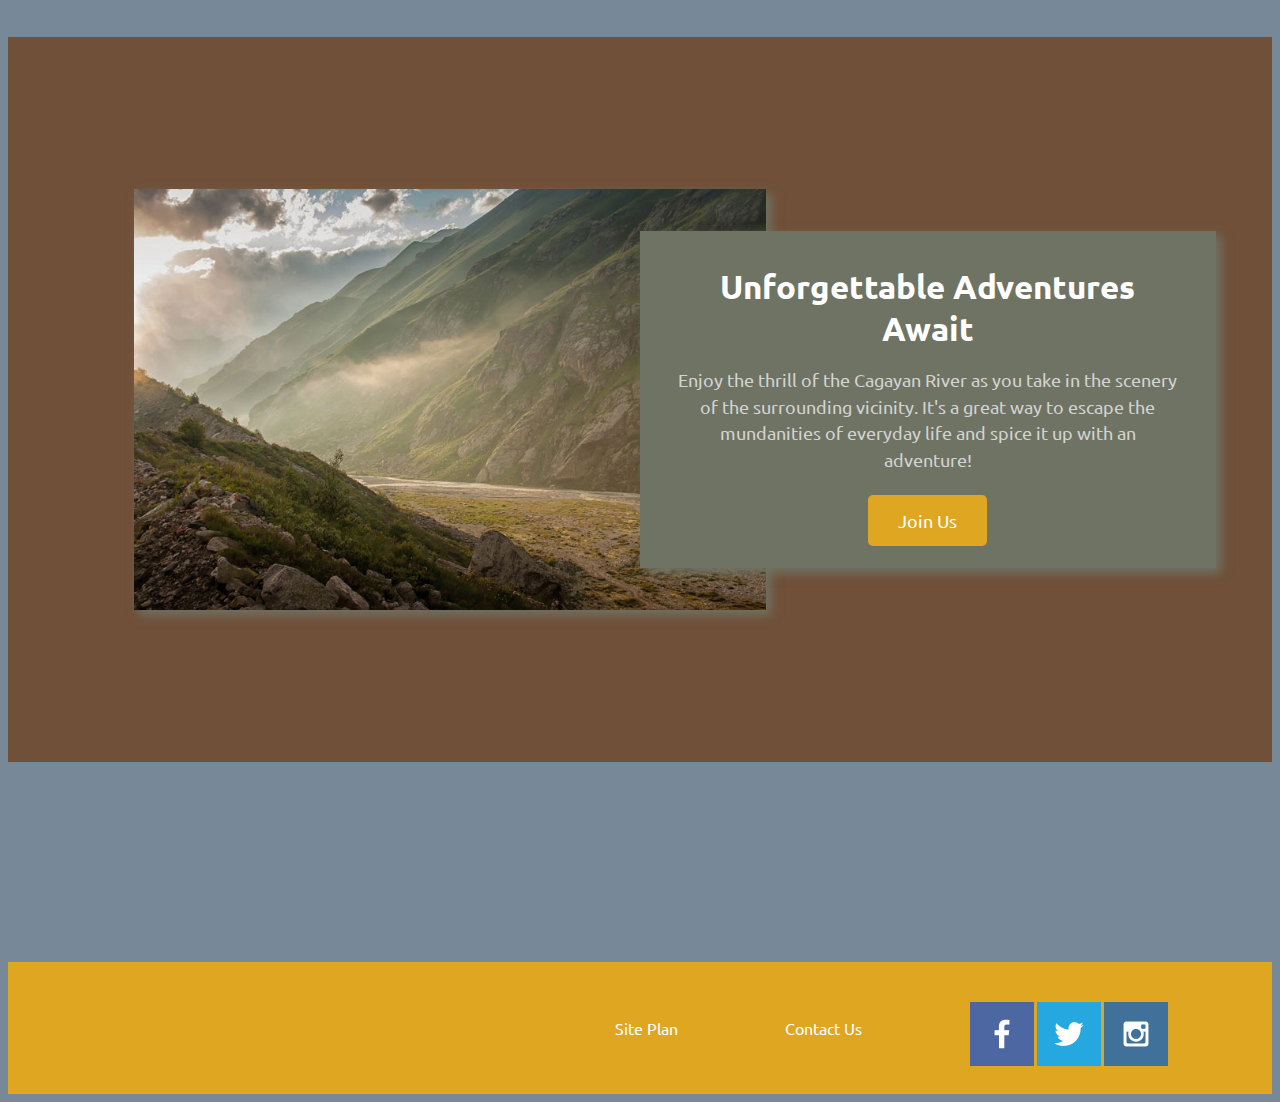
==== commit 0536dc26: "previous" ====
--- a/wwr/index.html
+++ b/wwr/index.html
@@ -11,7 +11,7 @@
     <div id = "content">
         <header>
             <a id="logo2hp" href="index.html">
-                <img class="logo" src="silco logo.png" width="300" height="300" alt="Silco Logo">
+                <img class="logo" src="silcowwrlogo.jpg" width="300" height="300" alt="Silco Logo">
             </a>
             <nav>
                 <a target="_blank" href="index.html">Home</a>
